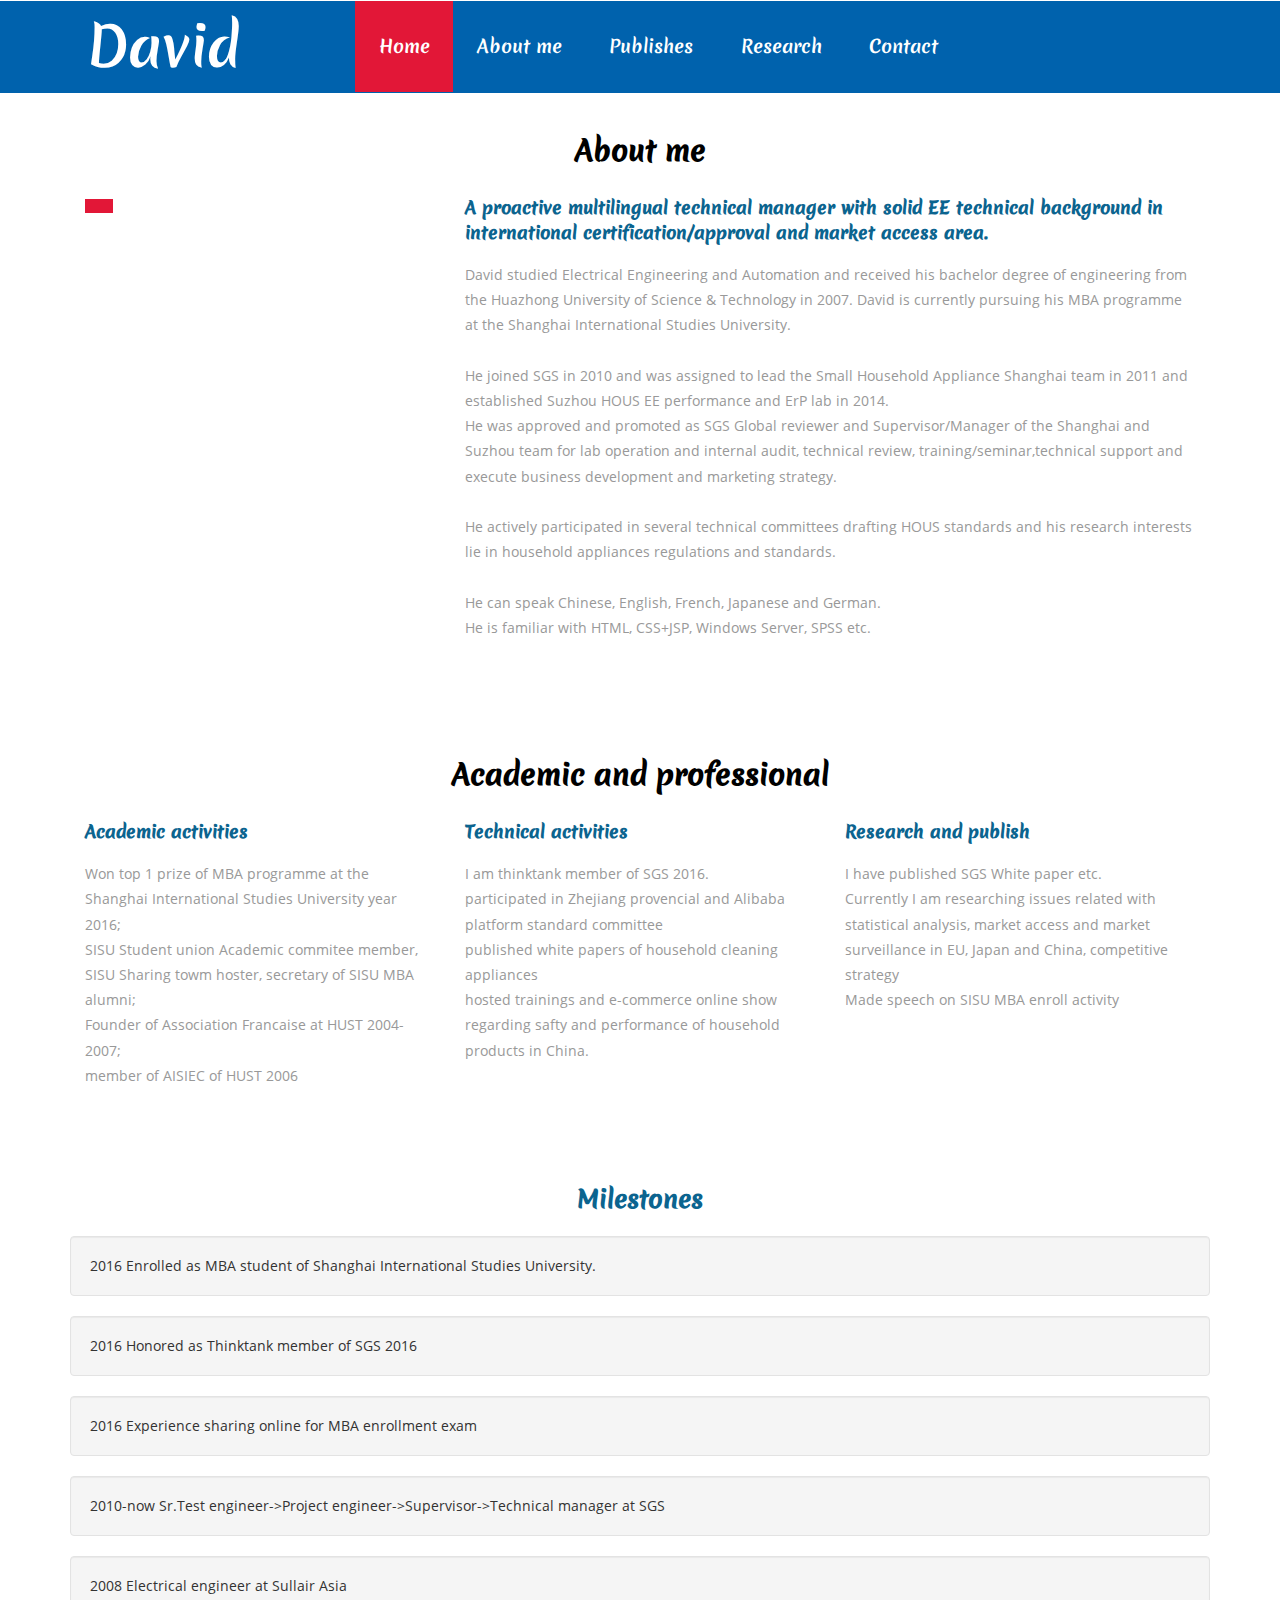
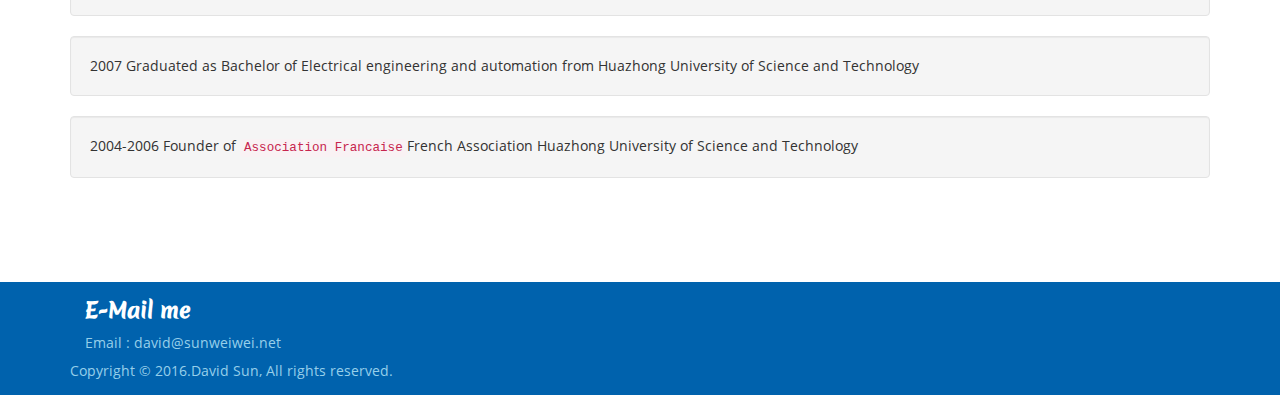
==== about.html @ 5000f327 "Signed-off-by: David Sun <David.Sun@sgs.com>" ====
﻿<!DOCTYPE HTML>
<html>
<head>
<title>About</title>
<link href="css/bootstrap.css" rel='stylesheet' type='text/css' />
<!-- jQuery (necessary JavaScript plugins) -->
<script type='text/javascript' src="js/jquery-1.11.1.min.js"></script>
<!-- Custom Theme files -->
<link href="css/style.css" rel='stylesheet' type='text/css' />
<!-- Custom Theme files -->
<!--//theme-style-->
<meta name="viewport" content="width=device-width, initial-scale=1">
<meta http-equiv="Content-Type" content="text/html; charset=utf-8" />
<meta name="keywords" content="David Sun, Sun Weiwe, 孙威威, MBA,大数据,管理,国际化,认证" />
<script type="application/x-javascript"> addEventListener("load", function() { setTimeout(hideURLbar, 0); }, false); function hideURLbar(){ window.scrollTo(0,1); } </script>
<script type="text/javascript" src="js/bootstrap.js"></script>
<script type="text/javascript" src="js/move-top.js"></script>
       <script type="text/javascript" src="js/easing.js"></script>
		<script type="text/javascript">
			jQuery(document).ready(function($) {
				$(".scroll").click(function(event){		
					event.preventDefault();
					$('html,body').animate({scrollTop:$(this.hash).offset().top},1200);
				});
			});
		</script>
		<script type="text/javascript">
		$(document).ready(function() {
				/*
				var defaults = {
				containerID: 'toTop', // fading element id
				containerHoverID: 'toTopHover', // fading element hover id
				scrollSpeed: 1200,
				easingType: 'linear' 
				};
				*/
		$().UItoTop({ easingType: 'easeOutQuart' });
});
</script>
</head>
<body>
<nav class="navbar navbar-default navbar-fixed-top">

<!-- header -->
	<div class="header">
		<div class="logo">
			<h1><a href="index.html">David</a></h1>
		</div>	
<!-- start header menu -->
			<div class="header-top">
				<div class="head-nav">
					<nav class="navbar navbar-default">
						<div class="container-fluid">
							<div class="navbar-header">
								<button type="button" class="navbar-toggle collapsed" data-toggle="collapse" data-target="#bs-example-navbar-collapse-1" aria-expanded="false">
										<span class="sr-only">Toggle navigation</span>
										<span class="icon-bar"></span>
										<span class="icon-bar"></span>
										<span class="icon-bar"></span>
							
								</button>
							</div>
							<div class="collapse navbar-collapse" id="bs-example-navbar-collapse-1">
								<ul class="nav navbar-nav">
								<li class="active"><a href="index.html">Home </a></li>
									<li><a href="about.html">About me</a></li>
									<li><a href="publishes.html">Publishes</a></li>
									<li><a href="research.html">Research</a></li>
									<li><a href="contact.html">Contact</a></li>
								</ul>
							</div>
						</div>
					</nav>
				</div>
					</nav>
				</div>
			  	 
		<div class="clearfix"> </div>
	</div>
<!-- header -->
		<div class="clearfix"> </div>
	</div>
<!-- header -->

<br><br><br><br>
<!-- about -->
<div class="about">
	<div class="container">
		<h2>About me</h2>
		<div class="abou-top">
			<div class="col-md-4 abou-left">
			<a class="hvr-shutter-in-horizontal" a href="#">
				<img src="images/21.jpg" class="img-responsive" alt=""/></a>
			</div>
			<div class="col-md-8 abou-right">
				<h5>A proactive multilingual technical manager with solid EE technical background in international certification/approval and market access area.</h5>
				<p>David studied Electrical Engineering and Automation and received his bachelor
degree of engineering from the Huazhong University of Science & Technology in 2007. David is currently pursuing his MBA programme at the Shanghai International Studies University. <br><br>
He joined SGS in 2010 and was assigned to lead the Small Household Appliance Shanghai team in 2011 and established Suzhou HOUS EE performance and ErP lab in 2014. <br>
He was approved and promoted as SGS Global reviewer and Supervisor/Manager of the Shanghai and Suzhou team for lab operation and internal audit, technical review, training/seminar,technical support and execute business development and marketing strategy. <br><br>
He actively participated in several technical committees drafting HOUS standards and his research interests lie
in household appliances regulations and standards.<br><br>
He can speak Chinese, English, French, Japanese and German. <br>
He is familiar with HTML, CSS+JSP, Windows Server, SPSS etc.<br><br>

  <br>

</p>
			</div>
			<div class="clearfix"> </div>
		</div>
		<div class="abt-btm">
			<h3>Academic and professional </h3>
			<div class="col-md-4">
				<h4>Academic activities</h4>
				<p> Won top 1 prize of MBA programme at the Shanghai International Studies University year 2016; <br> SISU Student union Academic commitee member, SISU Sharing towm hoster, secretary of SISU MBA alumni; <br> Founder of Association Francaise at HUST 2004-2007; <br> member of AISIEC of HUST 2006 </p>
			</div>
			<div class="col-md-4">
				<h4>Technical activities</h4>
				<p> I am thinktank member of SGS 2016. <br>
participated in Zhejiang provencial and Alibaba platform standard committee <br>
published white papers of household cleaning appliances <br>
hosted trainings and e-commerce online show regarding safty and performance of household products in China.</p>
			</div>
			<div class="col-md-4">
				<h4>Research and publish</h4>
				<p>I have published SGS White paper etc. <br> Currently I am researching issues related with statistical analysis, market access and market surveillance in EU, Japan and China, competitive strategy<br> Made speech on SISU MBA enroll activity</p>
			</div>
				<div class="clearfix"> </div>
		</div>
		 <div class="distracted">
				  <h3 class="ghj">Milestones</h3>
					   <div class="well">
						2016 Enrolled as MBA student of Shanghai International Studies University. 
					   </div>
					   	<div class="well">
						2016 Honored as Thinktank member of SGS 2016
					   </div>
					   	<div class="well">
						2016 Experience sharing online for MBA enrollment exam  
					   </div>
					    <div class="well">
						2010-now Sr.Test engineer->Project engineer->Supervisor->Technical manager at SGS 
					   </div>
					   <div class="well">
						2008 Electrical engineer at Sullair Asia
					   </div>
					   <div class="well">
						2007 Graduated as Bachelor of Electrical engineering and automation from Huazhong University of Science and Technology
					   </div>
						<div class="well">
						2004-2006 Founder of <code>Association Francaise</code>French Association Huazhong University of Science and Technology
					   </div>
					


		</div>
	</div>
</div>
<!-- about -->
<!-- footer -->
<div class="footer">
	<div class="container">
		
		<div class="col-md-3 footer-left">
			<h3>E-Mail me</h3>
			<p>Email : <a href="mailto:david@sunweiwei.net">david@sunweiwei.net</a></p>
		</div>
		 
			<div class="clearfix"></div>
			<div class="foot-bottom">
				<p>Copyright &copy; 2016.David Sun, All rights reserved.</p>
			</div>
	</div>
</div>
<!-- footer -->
<a href="#" id="toTop" style="display: block;"><span id="toTopHover" style="opacity: 0;"></span> <span id="toTopHover" style="opacity: 0;"> </span></a>
</body>
</html>
---- css/style.css ----
h4, h5, h6,
h1, h2, h3 {margin-top: 0;}
ul, ol {margin: 0;}
p {margin: 0;}
html,body{	
	font-family:OpenSans-Regular;
}
body a{
	transition:0.5s all;
	-webkit-transition:0.5s all;
	-moz-transition:0.5s all;
	-o-transition:0.5s all;
	-ms-transition:0.5s all;
}
@font-face{
   font-family: MeriendaOne-Regular;
    src: url(../fonts/MeriendaOne-Regular.ttf) format('truetype');
}
@font-face{
   font-family:OpenSans-Regular;
	 src: url(../fonts/OpenSans-Regular.ttf) format('truetype');
}
/*----*/
.header {
  padding: 0em 5em;
  background-color:#0062ad;
}
.logo {
  float: left;
  width: 14%;
  padding: 1.15em 2em;
  background-color: #0062ad;
}
.logo h1 a {
  color: #fff;
  font-family: MeriendaOne-Regular;
  text-decoration: none;
  font-size: 1.5em;
}
.logo h1{
margin:0;
}
.header-top {
  float: right;
  width:68%;
}
.head-nav {
  float: left;
  width: 94%;
}
.search-box {
  float: right;
}
.copyrights{
	text-indent:-9999px;
	height:0;
	line-height:0;
	font-size:0;
	overflow:hidden;
}
/*--*/
.sb-search {
  width: 0%;
  position: absolute;
  right: 17em;
  top: 0em;
  right:5em;
  min-width: 62px;
  height: 91px;
  float: right;
  overflow: hidden;
  -webkit-transition: width 0.3s;
  -moz-transition: width 0.3s;
  transition: width 0.3s;
  -webkit-backface-visibility: hidden;
}
.sb-search-input {
	position: absolute;
	top: 0;
	left: 0;
	border: none;
	outline: none;
	background: #0086ac;
	width: 87%;
	height: 91px;
	margin: 0;
	z-index: 10;
	padding: 5px 15px;
	font-size: 15px;
	color: #ffffff;
}
.sb-search-input::-webkit-input-placeholder {
	color: #ffffff;
}
.sb-search-input:-moz-placeholder {
	color: #ffffff;
}
.sb-search-input::-moz-placeholder {
	color: #efb480;
}
.sb-search-input:-ms-input-placeholder {
	color: #ffffff;
}
.sb-icon-search,.sb-search-submit  {
	width: 62px;
	height: 91px;
	display: block;
	position: absolute;
	right: 0;
	top: 0;
	padding: 0;
	margin: 0;
	line-height: 71px;
	text-align: center;
	cursor: pointer;
}
.sb-search-submit {
	background: #004161 url('../images/search.png') no-repeat 20px 34px;
	-ms-filter: "progid:DXImageTransform.Microsoft.Alpha(Opacity=0)"; /* IE 8 */
    filter: alpha(opacity=0); /* IE 5-7 */
    color: transparent;
	border: none;
	outline: none;
	z-index: -1;
	-webkit-appearance: none;
}
.sb-icon-search {
    background:#004161 url('../images/search.png') no-repeat 20px 34px;
	z-index: 90;
}
/* Open state */
.sb-search.sb-search-open, .no-js .sb-search {
	width: 30%;
}
.sb-search.sb-search-open .sb-icon-search,.no-js .sb-search .sb-icon-search {
	background: #c0c0c0 url('../images/search.png') no-repeat -20px 7px;
	color: #fff;
	z-index: 11;
}
.sb-search.sb-search-open .sb-search-submit,.no-js .sb-search .sb-search-submit {
	z-index: 90;
}
/*--*/
/*-- head-nav --*/
.navbar-default .navbar-nav > li > a:hover, .navbar-default .navbar-nav > li > a:focus {
  color: #fff;
  background-color:#0062ad;
}
.navbar-default {
  background-color:#0062ad! important;
  border-color: #0b648f! important;
}
.navbar-default .navbar-nav > .active > a, .navbar-default .navbar-nav > .active > a:hover, .navbar-default .navbar-nav > .active > a:focus {
  color: #fff;
  background-color: #e21737;
}
.navbar-nav > li > a {
  padding: 1.86em 1.3em;
  font-size: 1.3em;
}
.navbar-default .navbar-nav > li > a {
  color: #fff;
}
.navbar {
  margin-bottom: 0px;
}
.container-fluid {
  padding-right: 0px;
  padding-left: 0px;
}
.navbar-collapse {
  padding-right: 0px;
  padding-left: 0px;
}
.navbar-nav > li > a {
  line-height: 23px;
}
.navbar {
  border: none;
}
.navbar-default .navbar-nav > .open > a, .navbar-default .navbar-nav > .open > a:hover, .navbar-default .navbar-nav > .open > a:focus {
  color: #fff;
  background-color: #e21737;
}
.nav > li {
  font-family: MeriendaOne-Regular;
}
/*-- banner -- */
.banner {
  background: url(../images/3.jpg) no-repeat center fixed;
  background-size: cover;
  -webkit-background-size: cover;
  -moz-background-size: cover;
  -o-background-size: cover;
  -ms-background-size: cover;
  min-height: 640px;
}
.donate {
  background-color: #fff;
  padding: 2em;
  width: 43%;
  margin: 4.6em 0;
}
.donate li {
  display: inline-block;
}
.donate li a {
  padding: 0.3em 2em;
  background-color:#e21737;
  font-size: 1em;
  color: #FFF;
  text-decoration: none;
}
.donate h5 {
  color:#e21737;
  font-size: 1em;
  font-weight: 700;
  margin: 0 0 0.5em;
}
.donate h1 {
  font-size: 1.3em;
  font-weight: 700;
  text-align: center;
  margin: 0 0 1em;
  font-family: MeriendaOne-Regular;
}
.donate h2 {
  color: #0b648f;
  font-size: 1.1em;
  font-weight: 700;
  margin: 0 0 1em;
}
.do-na {
  margin: 1em 0;
}
.cardss {
  margin: 1em 0;
}
.do-na input[type="text"], .booking-form textarea {
  font-family: 'Open Sans', sans-serif;
  padding: 6px;
  display: block;
  width: 48%;
  background: transparent;
  outline: none;
  color: #D3D3D3;
  font-size: 0.875em;
  border: 1px solid #D3D3D3;
  -webkit-appearance: none;
  float: left;
  margin: 1% 2% 1% 0%;
}
.card input[type="text"], .booking-form textarea {
  font-family: 'Open Sans', sans-serif;
  padding: 5px;
  display: block;
  width: 81%;
  background: transparent;
  outline: none;
  color: #D3D3D3;
  font-size: 1em;
  border: 1px solid #D3D3D3;
  -webkit-appearance: none;
  margin: 2% 2% 3% 0%;
}
select.arrival {
  width: 20%;
  color: #D3D3D3;
  font-size: 0.8725em;
  padding: 7px;
  outline: none;
  font-family: 'Open Sans', sans-serif;
  background: #ffffff;
  border: 1px solid #D3D3D3;
  border-radius: 0px;
  -webkit-border-radius: 0px;
  -moz-border-radius: 0px;
  -o-border-radius: 0px;
  margin-right: 2%;
}
.button-9 input[type="submit"]{
  margin-top: 15px;
  font-family: 'Open Sans', sans-serif;
  cursor: pointer;
  background: #00a6d6;
  border: none;
  padding: 10px 24px;
  outline: none;
  color: #ffffff;
  font-size: 0.8em;
  text-transform: uppercase;
  -webkit-appearance: none;
  -webkit-transition: all 0.3s ease-in-out;
  -moz-transition: all 0.3s ease-in-out;
  -o-transition: all 0.3s ease-in-out;
  transition: all 0.3s ease-in-out;
  border-radius: 2px;
  -webkit-border-radius: 2px;
  -moz-border-radius: 2px;
  -o-border-radius: 2px;
}
.button-9 input[type="submit"]:hover{
	background:#e21737;
}
/*-- founder -- */
.founder h3 {
  color: #000;
  font-size: 2em;
  font-weight: 700;
  margin: 0;
  font-family: MeriendaOne-Regular;
}
.founder h4 {
  font-size: 1.7em;
  margin: 1em 0 0;
  font-weight: 700;
  color: #666;
  font-family: MeriendaOne-Regular;
}
.founder p {
  font-size: 1em;
  line-height: 1.8em;
  color: #3c763d;
  margin: 1em 0;
}
.founder {
  padding: 4em 0;

}
/*-- deffence -- */
.deffence h3 {
  color: #fff;
  margin: 1em 0 0;
  font-size: 1.7em;
  font-weight: 700;
  font-family: MeriendaOne-Regular;
}
.deffence p {
  color: #fff;
  font-size: 1em;
  line-height: 1.8em;
  margin: 1em 0;
}
.deffence-left img {
  display: inline-block;
}
.deffence-left {
  padding: 3em 1em;
  text-align: center;
  border: 1px solid #000000;
  background-color: #004161;
}
.deffence {
  padding: 3em 0;
}
/*-- team -- */
.team {
  padding: 5em 0;
}
/*-- video -- */
.video,.our,.co-ntact,.team {
  padding: 4em 0;
}
.video h3,.our h3,.co-ntact h3,.team h3{
  font-size: 2em;
  margin: 0 0 2em;
  font-weight: 700;
  color: #000;
  text-align:center;
  
  font-family: MeriendaOne-Regular;
}
/*-- our -- */
.ou-lft {
  float: left;
  width: 20%;
}
.ou-rgt {
  float: right;
  width: 80%;
}
.our span {
  font-size: 3em;
  color: #e21737;
  font-weight: 700;
}
.our p {
  color: #3c763d;
  font-size: 1em;
  line-height: 1.8em;
}
.team h4 {
  color: #fff;
  background-color: #e21737;
  padding: 1em;
  margin: 0;
  font-size: 1.5em;
  text-transform: uppercase;
  font-weight: 700;
  font-family: MeriendaOne-Regular;
}
/*-- co-ntact -- */
.to input[type="text"] {
  padding: 10px;
  width: 95%;
  font-size: 0.85em;
  font-family: 'Open Sans', sans-serif;
  margin: 10px 0;
  border: none;
  color: #888;
  background: #F8F8F8;
  float: left;
  outline: none;
  border: 1px solid #DFE0E2;
}
.text input[type="text"], .text textarea {
  width: 100%;
  font-size: 0.85em;
  margin: 10px 0;
  border: none;
  color: #888;
  font-family: 'Open Sans', sans-serif;
  outline: none;
  background: #F8F8F8;
  height: 100px;
  padding: 10px;
  resize: none;
  border: 1px solid #DFE0E2;
}
.form-submit input[type="submit"] {
  color: #FFF;
  font-family: 'Open Sans', sans-serif;
  font-size: 0.95em;
  font-weight: normal;
  padding: 10px 28px;
  text-transform: uppercase;
  background: #0b648f;
  display: inline-block;
  -webkit-transition: all 0.3s ease-out;
  -moz-transition: all 0.3s ease-out;
  -ms-transition: all 0.3s ease-out;
  -o-transition: all 0.3s ease-out;
  transition: all 0.3s ease-out;
  font-weight: 100;
  border: none;
  cursor: pointer;
  outline: none;
}

.form-submit input[type="reset"] {
  color: #FFF;
  font-family: 'Open Sans', sans-serif;
  font-size: 0.95em;
  font-weight: normal;
  padding: 10px 28px;
  text-transform: uppercase;
  background: #0b648f;
  display: inline-block;
  -webkit-transition: all 0.3s ease-out;
  -moz-transition: all 0.3s ease-out;
  -ms-transition: all 0.3s ease-out;
  -o-transition: all 0.3s ease-out;
  transition: all 0.3s ease-out;
  font-weight: 100;
  border: none;
  cursor: pointer;
  outline: none;
}

.form-submit input[type="submit"]:hover{
	background: #e21737;
}
.to {
  float: left;
  width: 50%;
}
.text {
  width: 50%;
  float: left;
}
i.facebok {
  width: 34px;
  height: 34px;
  background: url(../images/img-sprite.png)no-repeat -115px 1px;
  float: left;
  vertical-align: middle;
}
i.facebok:hover {
  background: url(../images/img-sprite.png)no-repeat -115px -43px;
}
i.twiter {
  width: 34px;
  height: 34px;
  background: url(../images/img-sprite.png)no-repeat 1px 1px;
  float: left;
  vertical-align: middle;
}
i.twiter:hover {
  background: url(../images/img-sprite.png)no-repeat 1px -43px;
}
i.goog {
  width: 34px;
  height: 34px;
  background: url(../images/img-sprite.png)no-repeat -37px 1px;
  float: left;
  vertical-align: middle;
}
i.goog:hover {
  background: url(../images/img-sprite.png)no-repeat -37px -43px;
}
i.inst {
  width: 34px;
  height: 34px;
  background: url(../images/img-sprite.png)no-repeat -77px 1px;
  float: left;
  vertical-align: middle;
}
i.inst:hover {
  background: url(../images/img-sprite.png)no-repeat -77px -43px;
}
.footer li {
  display: inline-block;
  margin: 0 0.2em;
}
.footer ul {
  padding: 0;
}
.footer {
  background-color: #0062ad;
  padding: 1.2em 0;
}
.footer h3 {
  font-size: 1.5em;
  color: #fff;
  font-weight: 700;
  margin: 0 0 0;
  font-family: MeriendaOne-Regular;
}
.footer p {
  font-size: 1em;
  color: #96CFEA;
  margin: 1em 0 0;
  line-height: 1em;
}
.footer p a {
  color: #96CFEA;
 text-decoration:none;
}
.footer p a:hover{
color:#e21737;
}
#toTop {
	display: none;
	text-decoration: none;
	position: fixed;
	bottom: 10px;
	right: 10px;
	overflow: hidden;
	width: 48px;
	height: 48px;
	border: none;
	text-indent: 100%;
	background: url(../images/arrow.1.png) no-repeat 0px 0px;
}
#toTop:hover{
	outline: none;
}
/* Shutter In Horizontal */
.hvr-shutter-in-horizontal {
  display: inline-block;
  vertical-align: middle;
  -webkit-transform: translateZ(0);
  transform: translateZ(0);
  box-shadow: 0 0 1px rgba(0, 0, 0, 0);
  -webkit-backface-visibility: hidden;
  backface-visibility: hidden;
  -moz-osx-font-smoothing: grayscale;
  position: relative;
  background: #0b648f;
  -webkit-transition-property: color;
  transition-property: color;
  -webkit-transition-duration: 0.3s;
  transition-duration: 0.3s;
  text-decoration: none;
  padding: 0.5em 1em;
  font-size: 1.1em;
  color:#fff;
}
.hvr-shutter-in-horizontal:before {
  content: "";
  position: absolute;
  z-index: -1;
  top: 0;
  bottom: 0;
  left: 0;
  right: 0;
  background: #e21737;
  -webkit-transform: scaleX(1);
  transform: scaleX(1);
  -webkit-transform-origin: 50%;
  transform-origin: 50%;
  -webkit-transition-property: transform;
  transition-property: transform;
  -webkit-transition-duration: 0.3s;
  transition-duration: 0.3s;
  -webkit-transition-timing-function: ease-out;
  transition-timing-function: ease-out;
}
.hvr-shutter-in-horizontal:hover, .hvr-shutter-in-horizontal:focus, .hvr-shutter-in-horizontal:active {
  color: white;
  text-decoration: none;
}
.hvr-shutter-in-horizontal:hover:before, .hvr-shutter-in-horizontal:focus:before, .hvr-shutter-in-horizontal:active:before {
  -webkit-transform: scaleX(0);
  transform: scaleX(0);
}
.more:hover{
	background: #fff;
	color:#000;
}
/*-- about -- */
.about h2 {
  font-size: 2em;
  color: #000;
  font-weight: 700;
  text-align: center;
  margin: 0 0 1em;
  font-family: MeriendaOne-Regular;
}
.about {
  padding: 4em 0;
}
.about h5, .about h4 {
  font-size: 1.2em;
  font-weight: 700;
  color: #0b648f;
  margin: 0em 0 1em;
  line-height: 1.5em;
  font-family: MeriendaOne-Regular;
}
.about p {
  font-size: 1em;
  color: #999;
  line-height: 1.8em;
  margin: 1em 0;
}
.about h3 {
  font-size: 2em;
  color: rgb(0, 0, 0);
  font-weight: 700;
  text-align: center;
  margin: 0px 0px 1em;
  font-family: MeriendaOne-Regular;
}
.abt-btm {
  margin: 4em 0;
}
.about a {
  color: #0b648f;
  text-decoration: none;
  font-size: 1em;
}
.about a:hover{
  color:#e21737;
}
.about h6 {
  font-size: 1.1em;
  font-weight: 700;
  color: #e21737;
}
/*-- news -- */
.Lat-lft {
  float: left;
  width: 47%;
}
.Lat-rgt {
  float: right;
  width: 50%;
}
.Latest  h6 {
  font-size: 1.1em;
  color: #999;
  font-style: italic;
  margin: 0;
}
.Latest h4 {
  font-size: 1.3em;
  font-weight: 700;
  margin: 0.5em 0;
  color: #0b648f;
  font-family: MeriendaOne-Regular;
}
.Latest  p {
  color: #999;
  font-size: 1em;
  line-height: 1.8em;
  margin:1em 0;
}
.Latest h3 {
  font-size: 2em;
  color: #000;
  margin: 0 0 1em;
  text-align: center;
  font-weight: 700;
  font-family: MeriendaOne-Regular;
}
.late-bootm img {
  margin-bottom: 1.5em;
}
.Latest {
  padding: 4em 0;
}
.lat-top {
  margin: 0 0 2em;
}
.late-bootm {
  margin: 4em 0;
}
.sponsor {
  margin: 0 0 3em;
  text-align: center;
}
/*-- minist -- */
.minist {
  padding: 4em 0;
}
.minist h3 {
  font-size: 2em;
  color: #000;
  margin: 0 0 2em;
  text-align: center;
  font-weight: 700;
  font-family: MeriendaOne-Regular;
}
.minist p {
  color: #999;
  font-size: 1em;
  line-height: 1.8em;
  margin: 1em 0;
}
.minist h4 {
  font-size: 1.4em;
  font-weight: 700;
  margin: 0.5em 0;
  color: #0b648f;
  font-family: MeriendaOne-Regular;
}
.camp {
  margin: 6em 0 0;
}
/*-- pages -- */
h3.ghj {
  color: #0B648F;
  font-size: 1.7em;
  margin: 0 0 1em;
  font-family: MeriendaOne-Regular;
}
.headdings, .Buttons, .progress-bars, .alerts, .bread-crumbs, .pagenatin, .appearance, .distracted {
  padding: 2em 0;
}
.headdings {
  padding-top: 4em;
}
.Buttons h1 {
  margin: 0.7em 0;
}
.Buttons h2 {
  margin: 0.8em 0;
}
.Buttons h3 {
  margin: 1em 0;
}
.Buttons h4 {
  margin: 1em 0;
}
.Buttons h5 {
  margin: 1em 0;
}
.Buttons h6 {
  margin: 1em 0;
}
.contact {
  padding: 4em 0;
}
.contact h3 {
  font-size: 2em;
  margin: 0 0 2em;
  font-weight: 700;
  color: #000;
  text-align: center;
  text-transform: uppercase;
  font-family: MeriendaOne-Regular;
}
/*-- responsive-mediaquries --*/
@media(max-width:1440px){
.navbar-nav > li > a {
  padding: 1.86em 1.3em;
}
.logo {
  width:16%;
}
.header-top {
  float: right;
  width: 71%;
}
}
/*-- responsive-mediaquries --*/
@media(max-width:1366px){

.logo {
  width: 17%;
}
.header-top {
  float: right;
  width: 72%;
}
}
/*-- responsive-mediaquries --*/
@media(max-width:1310px){
}
/*-- responsive-mediaquries --*/
@media(max-width:1280px){
.logo {
  width: 16%;
  padding: 1.15em 1.2em;
}
.header-top {
  float: right;
  width: 75%;
}
}
/*-- responsive-mediaquries --*/
@media(max-width:1205px){
.navbar-nav > li > a {
  padding: 2.2em 1.2em;
  font-size: 1.1em;
}
.header-top {
  width: 81%;
}
}
/*-- responsive-mediaquries --*/
@media(max-width:1024px){
.logo {
  width: 19%;
}
.header {
  padding: 0em 3em;
}
.sb-search {
  right: 3em;
}
.header-top {
  float: right;
  width: 73%;
}
.head-nav {
  float: left;
  width: 87%;
}
.navbar-nav > li > a {
  padding: 2.2em 1.1em;
  font-size: 1.1em;
}
.contact {
  padding: 3em 0;
}
.contact h3 {
  font-size: 1.7em;
  margin: 0 0 1.5em;
}
.footer h3 {
  font-size: 1.4em;
}
.footer {
  background-color: #0b648f;
  padding: 3em 0;
}
.minist h3 {
  font-size: 1.7em;
}
.minist h4 {
  font-size: 1.3em;
}
.minist {
  padding: 3em 0;
}
.Latest h3 {
  font-size: 1.7em;
}
.Latest {
  padding: 3em 0;
}
.sponsor {
  margin: 0 0 1em;
}
.late-bootm {
  margin: 2em 0;
}
.about h2 {
  font-size: 1.7em;
}
.about {
  padding: 3em 0;
  
}
.about h3 {
  font-size: 1.7em;
}
.about h5, .about h4 {
  font-size: 1.1em;
}
.donate {
  margin: 2em 0;
}
.banner {
  min-height: 558px;
}
.founder h3 {
  font-size: 1.7em;
}
.founder h4 {
  font-size: 1.5em;
}
.founder {
  padding: 2em 0;
  text-align: center;
}
.deffence h3 {
  font-size: 1.5em;
}
.video h3, .our h3, .co-ntact h3, .team h3 {
  font-size: 1.7em;
}
.team h4 {
  font-size: 1.3em;
}
.video, .our, .co-ntact, .team {
  padding: 2em 0;
}
.our span {
  font-size: 2.5em;
}
}
/*-- responsive-mediaquries --*/
@media(max-width:985px){
.navbar-nav > li > a {
  padding: 2.42em 0.7em;
  font-size: 1em;
}
/*-- responsive-mediaquries --*/
@media(max-width:768px){
.logo {
  width: 23%;
  padding: 1.3em 1.3em;
}
.header {
  padding: 0em 0em;
}
.sb-search {
  right: 0em;
}
.header-top {
  float: right;
  width: 71%;
}
.head-nav {
  float: left;
  width: 85%;
}
.navbar-nav > li > a {
  padding: 2.42em 0.7em;
  font-size: 1em;
}
.head-nav {
  float: left;
  width: 85%;
}
.head-nav {
  float: left;
  width: 85%;
}
.video, .our, .co-ntact, .team {
  padding: 2em 0 2em;
}
.footer-left {
  float: left;
  width: 25%;
}
.footer li {
  margin: 0 0em;
}
.sb-search.sb-search-open, .no-js .sb-search {
  width: 44%;
}
.footer {
  background-color: #0b648f;
  padding: 2em 0;
}
.minist h3 {
  margin: 0 0 1em;
}
.minist-left {
  float: left;
  width: 50%;
  margin: 0 0 1em;
}
.minist-right {
  float: left;
  width: 33.33%;
}
.camp {
  margin: 3em 0 0;
}
.Latest-top {
  float: left;
  width: 50%;
}
.Lat-lft {
  float: none;
  width: 100%;
}
.Lat-rgt {
  float: none;
  width: 100%;
  margin: 1em 0 0;
}
.nw-top {
  float: left;
  width: 33.33%;
}
.late-bootm {
  margin: 3em 0;
}
.abou-left {
  text-align: center;
  margin: 0 0 1em;
}
.abt-btm {
  margin: 2em 0;
}
.label {
  padding: .2em 0.4em .3em;
}
.label {
  font-size: 61%;
}
.logo h1 a {
  font-size: 1.4em;
}
.donate h1 {
  font-size: 1.1em;
}
.donate h2 {
  font-size: 1em;
}
.do-na input[type="text"], .booking-form textarea {
  padding: 4px;
}
.donate li a {
  padding: 0.3em 1.3em;
}
.card input[type="text"], .booking-form textarea {
  padding: 3px;
}
select.arrival {
  width: 30%;
  padding: 5px;
}
.button-9 input[type="submit"] {
  margin-top: 10px;
  padding: 7px 17px;
}
.banner {
  min-height: 513px;
}
.donate {
  width: 50%;
}
.deffence-rgt {
  float: left;
  width: 33.33%;
}
.team-rgt {
  float: left;
  width: 33.33%;
}
.our-tp {
  margin: 0 0 1.5em;
}
}
/*-- responsive-mediaquries --*/
@media(max-width:767px){
.head-nav {
  float: left;
  width: 100%;
  text-align: center;
}
.navbar-toggle {
  padding: 9px 10px;
  margin-top: 28px;
  margin-bottom: 0px;
  margin-right:346px;
  background-color: transparent;
}
.header-top {
  float: right;
  width: 100%;
}
.navbar {
  position: relative;
  min-height: 0px;
  margin-bottom: 0px;
  border: none;
}
.navbar-toggle {
  margin-top: -62px;
}
.navbar-nav > li > a {
  padding: 0.8em 0em;
  font-size: 1em;
}
.navbar-nav .open .dropdown-menu {
  text-align: center;
}
.sb-search.sb-search-open, .no-js .sb-search {
  width: 47%;
}
.header {
  background-color:#0062ad;
}
.navbar-default .navbar-toggle .icon-bar {
  background-color: #fffff;
}
.navbar-default .navbar-toggle:hover, .navbar-default .navbar-toggle:focus {
  background-color: #fffff;
}
.navbar-nav {
  margin: 7.5px 0px;
}
.container > .navbar-header, .container-fluid > .navbar-header, .container > .navbar-collapse, .container-fluid > .navbar-collapse {
  margin-right: 0px;
  margin-left: 0px;
}
}
/*-- responsive-mediaquries --*/
@media(max-width:640px){
.footer li {
  margin: 0 0.5em;
}
.Latest h4 {
  font-size: 1.2em;
}
.Latest h3 {
  font-size: 1.5em;
}
.logo {
  width: 27%;
}
.our span {
  font-size: 2.5em;
}
.navbar-toggle {
  margin-right: 287px;
}
}
/*-- responsive-mediaquries --*/
@media(max-width:480px){
.logo {
  width: 37%;
}
.container > .navbar-header, .container-fluid > .navbar-header, .container > .navbar-collapse, .container-fluid > .navbar-collapse {
  margin-right: 0px;
  margin-left: 0px;
}
.sb-search.sb-search-open, .no-js .sb-search {
  width: 68%;
}
.navbar-toggle {
  margin-right: 207px;
}
.contact h3 {
  font-size: 1.5em;
  margin: 0 0 1em;
}
.contact {
  padding: 2em 0;
}
.to {
  width: 100%;
}
.text {
  width: 100%;
}
.form-submit input[type="submit"] {
  font-size: 0.85em;
  padding: 8px 24px;
}
.text input[type="text"], .text textarea {
  height: 125px;

}
.footer-left {
  float: none;
  width: 100%;
  margin: 0 0 1em;
}

.foot-bottom {
  float: none;
  width: 100%;
  margin: 0 1em 1em;
}
.footer h3 {
  font-size: 1.3em;
}
.to input[type="text"] {
  width: 100%;
}
.minist h3 {
  font-size: 1.5em;
}
.minist h4 {
  font-size: 1.2em;
}
.minist-right {
  float: left;
  width: 100%;
  margin: 0 0 1em;
}
.minist {
  padding: 2em 0;
}
.nw-top {
  float: none;
  width: 100%;
  margin: 0 0 1em;
}
.Latest {
  padding: 2em 0;
}
.about h5, .about h4 {
  font-size: 1em;
}
.about h2 {
  font-size: 1.5em;
}
.about h3 {
  font-size: 1.5em;
}
.abt-btm {
  margin: 2em 0 0;
}
.headdings, .Buttons, .progress-bars, .alerts, .bread-crumbs, .pagenatin, .appearance, .distracted {
  padding: 1em 0;
}
h3.ghj {
  font-size: 1.5em;
}
.donate {
  width: 64%;
}
.donate li a {
  padding: 0.2em 2em;
  font-size: 0.875em;
}
.donate {
  padding: 1em;
}
.donate h5 {
  font-size: 0.9em;
  margin: 0 0 0.5em;
}
.banner {
  min-height: 482px;
}
.founder h3 {
  font-size: 1.5em;
}
.founder h4 {
  font-size: 1.3em;
}
.deffence-rgt {
  width: 100%;
  margin: 0 0 1em;
}
.deffence h3 {
  font-size: 1.3em;
}
.video h3, .our h3, .co-ntact h3, .team h3 {
  font-size: 1.5em;
  margin:0 0 1em;
}
.team-rgt {
  float: none;
  width: 87%;
  text-align: center;
  margin: 0 auto 1.5em;
}
.team h4 {
  font-size: 1.1em;
}
.video, .our, .co-ntact, .team {
  padding: 1em 0 2em;
}
}
/*-- responsive-mediaquries --*/
@media(max-width:320px){
.logo {
  width: 39%;
  padding: 0.95em 0.8em;
}
.sb-search {
  min-width: 62px;
  height: 66px;
}
.sb-icon-search, .sb-search-submit {
  width: 62px;
  height: 66px;
}
.sb-search-input {
  height: 66px;
}
.sb-icon-search {
  background: #004161 url('../images/search.png') no-repeat 20px 21px;
  z-index: 90;
}
.sb-search-submit {
  background: #004161 url('../images/search.png') no-repeat 20px 21px;
}
.navbar-toggle {
  margin-top: -50px;
  margin-right:128px;
}
.contact h3 {
  font-size: 1.3em;
  margin: 0 0 1em;
}
.contact iframe {
  height: 160px;
}
.video, .our, .co-ntact, .team {
  padding: 1em 0 1em;
}
.form-submit input[type="submit"] {
  font-size: 0.85em;
  padding: 6px 16px;
}
.footer h3 {
  font-size: 1.2em;
  margin:0 0 1em;
  color: #FFFFFF;
}
.footer p {
  margin:1em 0 1em;

  font-size: 0.9em;
}
.footer-left {
  padding: 0;
  color: #FFFFFF;
}
.minist-left {
  float: left;
  width: 100%;
  margin: 0 0 1em;
  padding: 0;
}
.minist p {
  font-size: 0.9em;
}
.minist h3 {
  font-size: 1.3em;
}
.camp {
  margin: 2em 0 0;
}
.minist h4 {
  font-size: 1.1em;
}
.Latest h3 {
  font-size: 1.3em;
}
.Latest-top {
  float: left;
  width: 100%;
  padding: 0;
}
.Latest p {
  font-size: 0.9em;
}
.Latest h3 {
  font-size: 1.3em;
  line-height: 1.4em;
}
.late-bootm {
  margin: 1em 0;
}
.lat-top {
  margin: 0 0 1em;
}
.Latest h4 {
  font-size: 1.1em;
}
.about h2 {
  font-size: 1.3em;
}
.about p {
  font-size: 0.9em;
}
.about h3 {
  font-size: 1.3em;
}
.about {
  padding: 2em 0;
}
.label {
  font-size: 53%;
}
.logo h1 a {
  font-size: 1em;
}
.donate h1 {
  font-size: 1em;
  margin: 0 0 0.7em;
}
.donate h2 {
  font-size: 0.9em;
  margin: 0 0 0.5em;
}
.donate li a {
  padding: 0.2em 1em;
  font-size: 0.85em;
}
.donate {
  width: 80%;
}
.do-na input[type="text"], .booking-form textarea{
	font-size:0.8125em;
}
.card input[type="text"], .booking-form textarea {
  padding: 3px;
  font-size: 0.8125em;
}
select.arrival {
  width: 38%;
  padding: 4px;
  font-size: 0.8125em;
}
.button-9 input[type="submit"] {
  margin-top: 10px;
  padding: 4px 10px;
}
.banner {
  min-height: 433px;
}
.founder h3 {
  font-size: 1.3em;
}
.founder h4 {
  font-size: 1em;
  line-height: 1.4em;
}
.founder p {
  font-size: 0.9em;
}
.hvr-shutter-in-horizontal {
  font-size: 0.85em;
}
.deffence-left {
  padding: 1.5em 1em;
}
.deffence-rgt {
  padding: 0;
}
.video h3, .our h3, .co-ntact h3, .team h3 {
  font-size: 1.3em;
}
.team h4 {
  font-size: 0.9em;
}
.our span {
  font-size: 1.8em;
}
.our p {
  font-size: 0.9em;
}
.our-tp {
  padding: 0;
}
.deffence p {
  font-size: 0.9em;
}
.deffence h3 {
  font-size: 1.1em;
}
.about h5, .about h4 {
  font-size: 0.9em;
}
.sb-search.sb-search-open, .no-js .sb-search {
  width: 100%;
}
.pagination-lg > li > a, .pagination-lg > li > span {
  padding: 10px 12px;
  font-size: 15px;
}
.pagination {
  margin: 10px 0;
}
.abou-left {
  padding: 0;
}
.abou-right{
}
.abou-right {
  padding: 0;
}
.abt-btm .col-md-4 {
  padding: 0;
}
.nw-top {
  padding: 0;
}
}
.Buttons a {
  text-decoration: none;
}
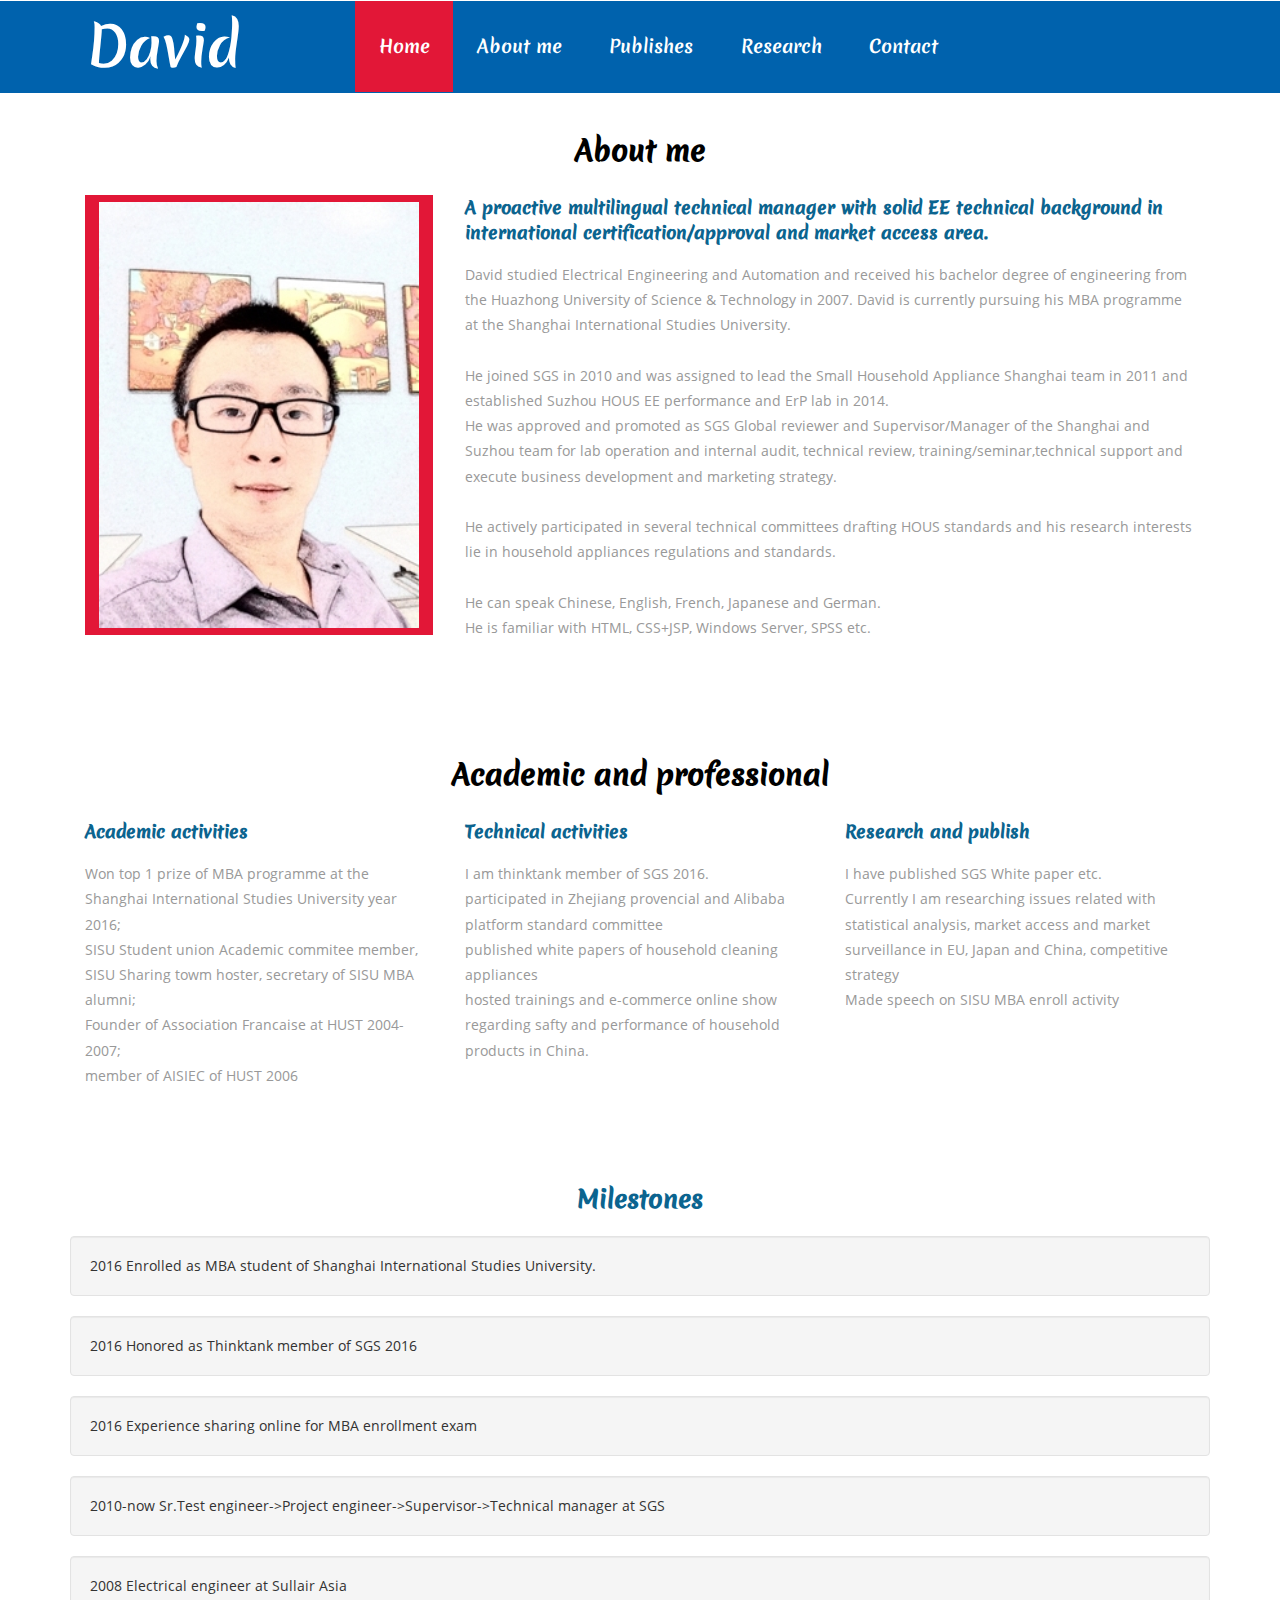
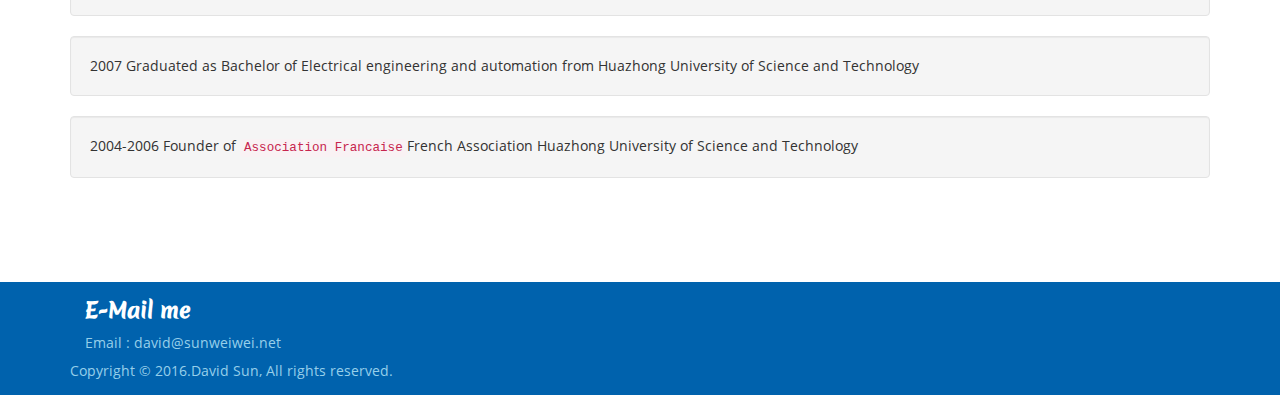
==== commit 130b3a52: "Update about.html" ====
--- a/about.html
+++ b/about.html
@@ -90,7 +90,7 @@
 		<div class="abou-top">
 			<div class="col-md-4 abou-left">
 			<a class="hvr-shutter-in-horizontal" a href="#">
-				<img src="images/21.jpg" class="img-responsive" alt=""/></a>
+				<img src="images/21.JPG" class="img-responsive" alt=""/></a>
 			</div>
 			<div class="col-md-8 abou-right">
 				<h5>A proactive multilingual technical manager with solid EE technical background in international certification/approval and market access area.</h5>
@@ -176,4 +176,4 @@
 <!-- footer -->
 <a href="#" id="toTop" style="display: block;"><span id="toTopHover" style="opacity: 0;"></span> <span id="toTopHover" style="opacity: 0;"> </span></a>
 </body>
-</html>+</html>
